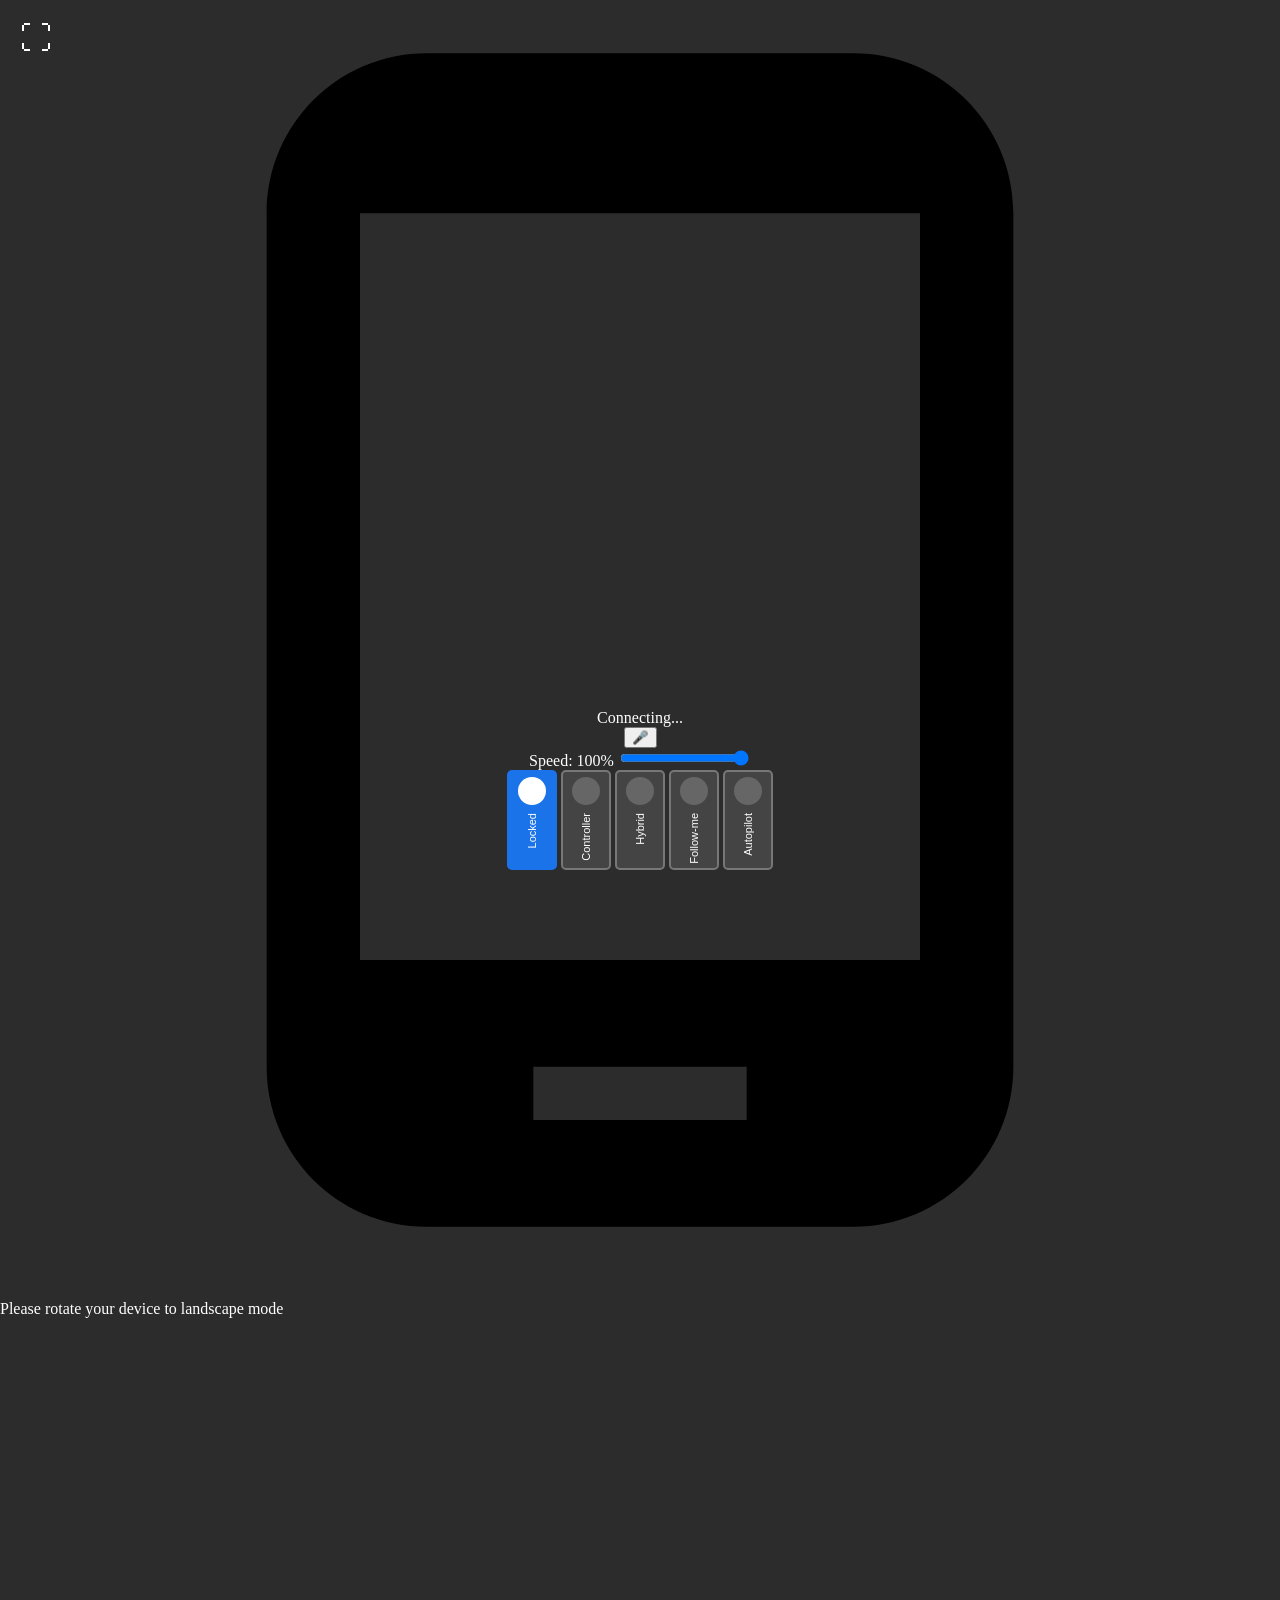
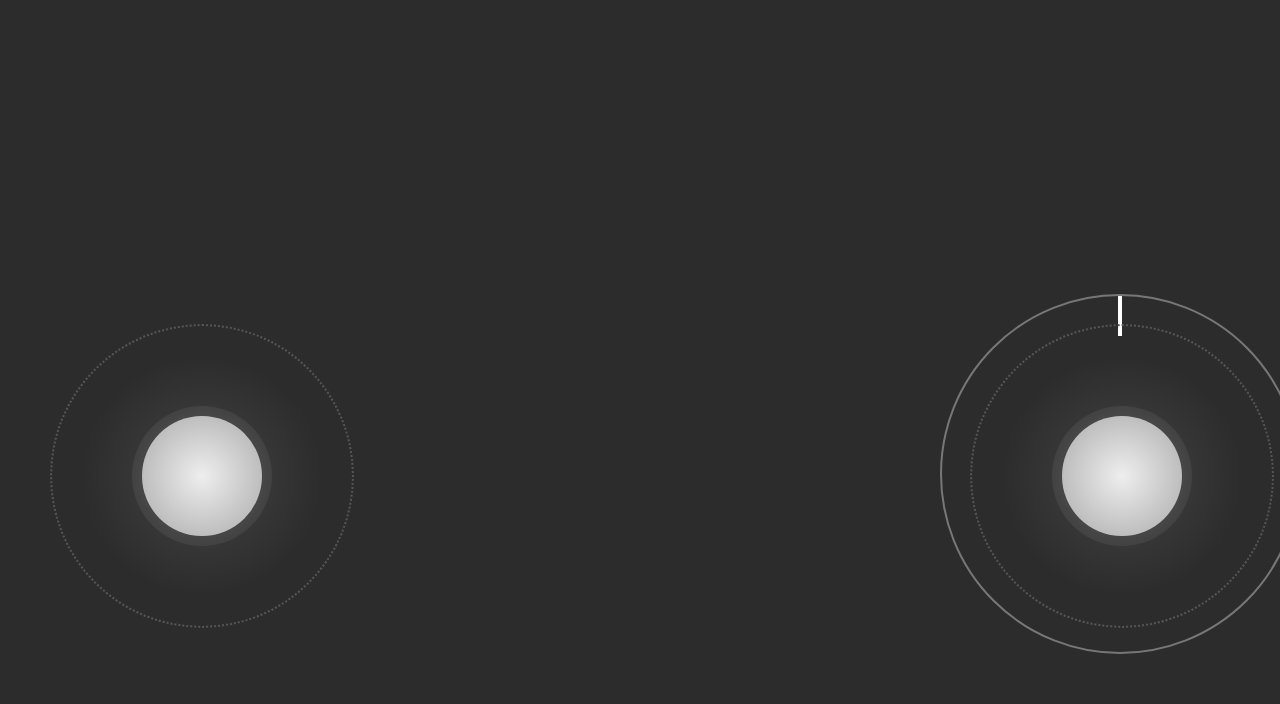
==== applications/web-app/static/index.html @ 46a5d194 "feat: add speed control slider and functionality to limit maximum speed" ====
<!-- applications/web-app/static/index.html -->

<!DOCTYPE html>
<html lang="en">

<head>
    <meta charset="UTF-8">
    <title>X-LINUX-RBT1 Controller</title>
    <link rel="stylesheet" href="/static/css/styles.css">
    <script src="/static/js/script.js" defer></script>
</head>

<body>
    <!-- Orientation Lock Overlay -->
    <div id="orientation-lock">
        <svg viewBox="0 0 24 24">
            <path d="M16 1H8C6.34 1 5 2.34 5 4v16c0 1.66 1.34 3 3 3h8c1.66 0 3-1.34 3-3V4c0-1.66-1.34-3-3-3zm-2 20h-4v-1h4v1zm3.25-3H6.75V4h10.5v14z"/>
        </svg>
        <p>Please rotate your device to landscape mode</p>
    </div>

    <button id="fullscreen-button" class="fullscreen-button">
        &#x26F6;
    </button>
    <div id="container">
        <!-- Left Joystick -->
        <div id="left-joystick" class="joystick">
            <div class="dial-container">
                <!-- Dummy Outer Dial -->
                <div class="outer-dial">
                    <div class="c5 dummy"></div>
                </div>
                <!-- Inner Joystick -->
                <div class="joystick-inner">
                    <div class="outer-circle c4">
                        <div class="circle c3">
                            <div class="arrows vertical-arrows"></div>
                            <div class="circle c2">
                                <div class="circle c1"></div>
                            </div>
                        </div>
                    </div>
                </div>
            </div>
        </div>

        <!-- Mode Selector -->
        <div id="mode-selector">
            <!-- Drive Type Indicator -->
            <div id="drive-type-indicator">
                <span id="drive-type-label">Connecting...</span>
            </div>
            <!-- Voice Control -->
            <div id="voice-control">
                <button id="voice-button" title="Voice control">&#x1F3A4;</button>
                <span id="voice-status"></span>
            </div>
            <!-- Speed Limit -->
            <div id="speed-control">
                <label for="speed-slider">Speed: <span id="speed-value">100</span>%</label>
                <input type="range" id="speed-slider" min="10" max="100" step="5" value="100">
            </div>
            <div class="mode-buttons">
                <button class="mode-button" data-mode="locked" id="mode-locked">
                    <div class="button-icon"></div>
                    <div class="button-label">Locked </div>
                </button>
                <button class="mode-button" data-mode="controller" id="mode-controller">
                    <div class="button-icon"></div>
                    <div class="button-label">Controller</div>
                </button>
                <button class="mode-button" data-mode="hybrid" id="mode-hybrid">
                    <div class="button-icon"></div>
                    <div class="button-label">Hybrid</div>
                </button>
                <button class="mode-button" data-mode="follow-me" id="mode-follow-me">
                    <div class="button-icon"></div>
                    <div class="button-label">Follow-me</div>
                </button>
                <button class="mode-button" data-mode="autopilot" id="mode-autopilot">
                    <div class="button-icon"></div>
                    <div class="button-label">Autopilot</div>
                </button>
            </div>
        </div>

        <!-- Right Joystick -->
        <div id="right-joystick" class="joystick">
            <div class="dial-container">
                <!-- Outer Dial -->
                <div class="outer-dial">
                    <div class="c5">
                        <div class="dial-indicator"></div>
                    </div>
                </div>
                <!-- Inner Joystick -->
                <div class="joystick-inner">
                    <div class="outer-circle c4">
                        <div class="circle c3">
                            <div class="arrows cross-arrows"></div>
                            <div class="circle c2">
                                <div class="circle c1"></div>
                            </div>
                        </div>
                    </div>
                </div>
            </div>
        </div>
    </div>
</body>

</html>
---- static/css/styles.css ----
/* applications/web-app/static/css/styles.css */

/* Global Styles */
body {
    margin: 0;
    background-color: #2c2c2c;
    color: #ffffff;
    overflow: hidden;
}

#container {
    display: flex;
    flex-direction: row;
    justify-content: space-between;
    align-items: flex-end;
    width: 100vw;
    height: 100vh;
    padding: 20px;
}

/* Joystick Styles */
.joystick {
    position: relative;
    touch-action: none;
}

/* Dial Container (for both joysticks) */
.dial-container {
    position: relative;
    width: 360px;
    height: 360px;
}

/* Outer Dial */
.outer-dial {
    position: absolute;
    top: 0;
    left: 0;
    width: 360px;
    height: 360px;
    touch-action: none;
}

/* Outer Dial Circle (Right Joystick) */
#right-joystick .c5 {
    width: 360px;
    height: 360px;
    border: 2px solid #777;
    border-radius: 50%;
    position: relative;
    transform-origin: center center;
    overflow: hidden;
    box-sizing: border-box;
    background: none;
}

/* Dummy Outer Dial Circle (Left Joystick) */
#left-joystick .c5.dummy {
    width: 360px;
    height: 360px;
    visibility: hidden;
}

/* Dial Indicator */
.dial-indicator {
    position: absolute;
    top: 0;
    left: 50%;
    width: 4px;
    height: 40px;
    background-color: #fff;
    transform: translateX(-50%);
}

/* Joystick Inner Container */
.joystick-inner {
    position: absolute;
    top: 30px;
    left: 30px;
    width: 300px;
    height: 300px;
}

/* Outer Circle and Circle Classes */
.outer-circle,
.circle {
    position: relative;
    border-radius: 50%;
    display: flex;
    justify-content: center;
    align-items: center;
}

/* Circle C4 */
.c4 {
    width: 300px;
    height: 300px;
    border: 2px dotted #555;
}

/* Circle C3 */
.c3 {
    width: 240px;
    height: 240px;
    background: radial-gradient(circle, #444, #222);
}

/* Circle C2 */
.c2 {
    width: 140px;
    height: 140px;
    background: radial-gradient(circle, #666, #333);
}

/* Circle C1 (Thumb) */
.c1 {
    width: 120px;
    height: 120px;
    background: radial-gradient(circle, #eee, #aaa);
}

/* Arrows */
.arrows {
    position: absolute;
}

.vertical-arrows::before,
.vertical-arrows::after,
.cross-arrows::before,
.cross-arrows::after {
    content: '';
    position: absolute;
    width: 0;
    height: 0;
    border: 20px solid transparent;
}

/* Vertical Arrows */
.vertical-arrows::before {
    bottom: 100%;
    left: 50%;
    border-bottom-color: #fff;
    margin-left: -10px;
}

.vertical-arrows::after {
    top: 100%;
    left: 50%;
    border-top-color: #fff;
    margin-left: -10px;
}

/* Cross Arrows */
.cross-arrows::before {
    top: 50%;
    left: 100%;
    border-left-color: #fff;
    margin-top: -10px;
}

.cross-arrows::after {
    top: 50%;
    right: 100%;
    border-right-color: #fff;
    margin-top: -10px;
}

/* Mode Selector */
#mode-selector {
    position: absolute;
    bottom: 30px;
    left: 50%;
    transform: translateX(-50%);
    text-align: center;
}

.mode-buttons {
    display: flex;
    justify-content: center;
    align-items: flex-end;
}

.mode-button {
    background-color: #444;
    border: 2px solid #777;
    margin: 0 2px;
    padding: 5px 2px;
    border-radius: 5px;
    cursor: pointer;
    outline: none;
    width: 50px;
    height: 100px;
    box-sizing: border-box;
    display: flex;
    flex-direction: column;
    align-items: center;
    justify-content: flex-start;
}

.mode-button .button-icon {
    width: 28px;
    height: 28px;
    background-color: #666;
    border-radius: 50%;
    margin-bottom: 8px;
    flex-shrink: 0;
}

.mode-button .button-label {
    font-size: 11px;
    color: #fff;
    writing-mode: vertical-rl;
    text-orientation: mixed;
    transform: rotate(180deg);
    flex-shrink: 0;
    overflow: hidden;
    text-overflow: ellipsis;
}

.mode-button.selected {
    background-color: #1a73e8;
    border-color: #1a73e8;
}

.mode-button.selected .button-icon {
    background-color: #fff;
}

.mode-button:hover {
    background-color: #555;
}

/* Increase touch area for the outer dial */
#right-joystick .outer-dial {
    width: 460px; /* Increased from 360px */
    height: 460px;
    top: -50px;   /* Adjusted to center */
    left: -50px;
}

#right-joystick .c5 {
    width: 360px;
    height: 360px;
    /* Center the dial within the increased touch area */
    position: absolute;
    top: 50px;
    left: 50px;
}

/* Adjust the dial-indicator position */
#right-joystick .dial-indicator {
    position: absolute;
    top: 0;
    left: 50%;
    transform: translateX(-50%);
}

/* Full-Screen Button Styles */
.fullscreen-button {
    position: absolute;
    top: 10px;
    left: 10px;
    background-color: transparent;
    border: none;
    cursor: pointer;
    z-index: 1000;
    padding: 10px;
    font-size: 32px; /* Adjust the font size for visibility */
    color: #fff;     /* Set the color to white */
}

.fullscreen-button:focus {
    outline: none; /* Remove focus outline */
}
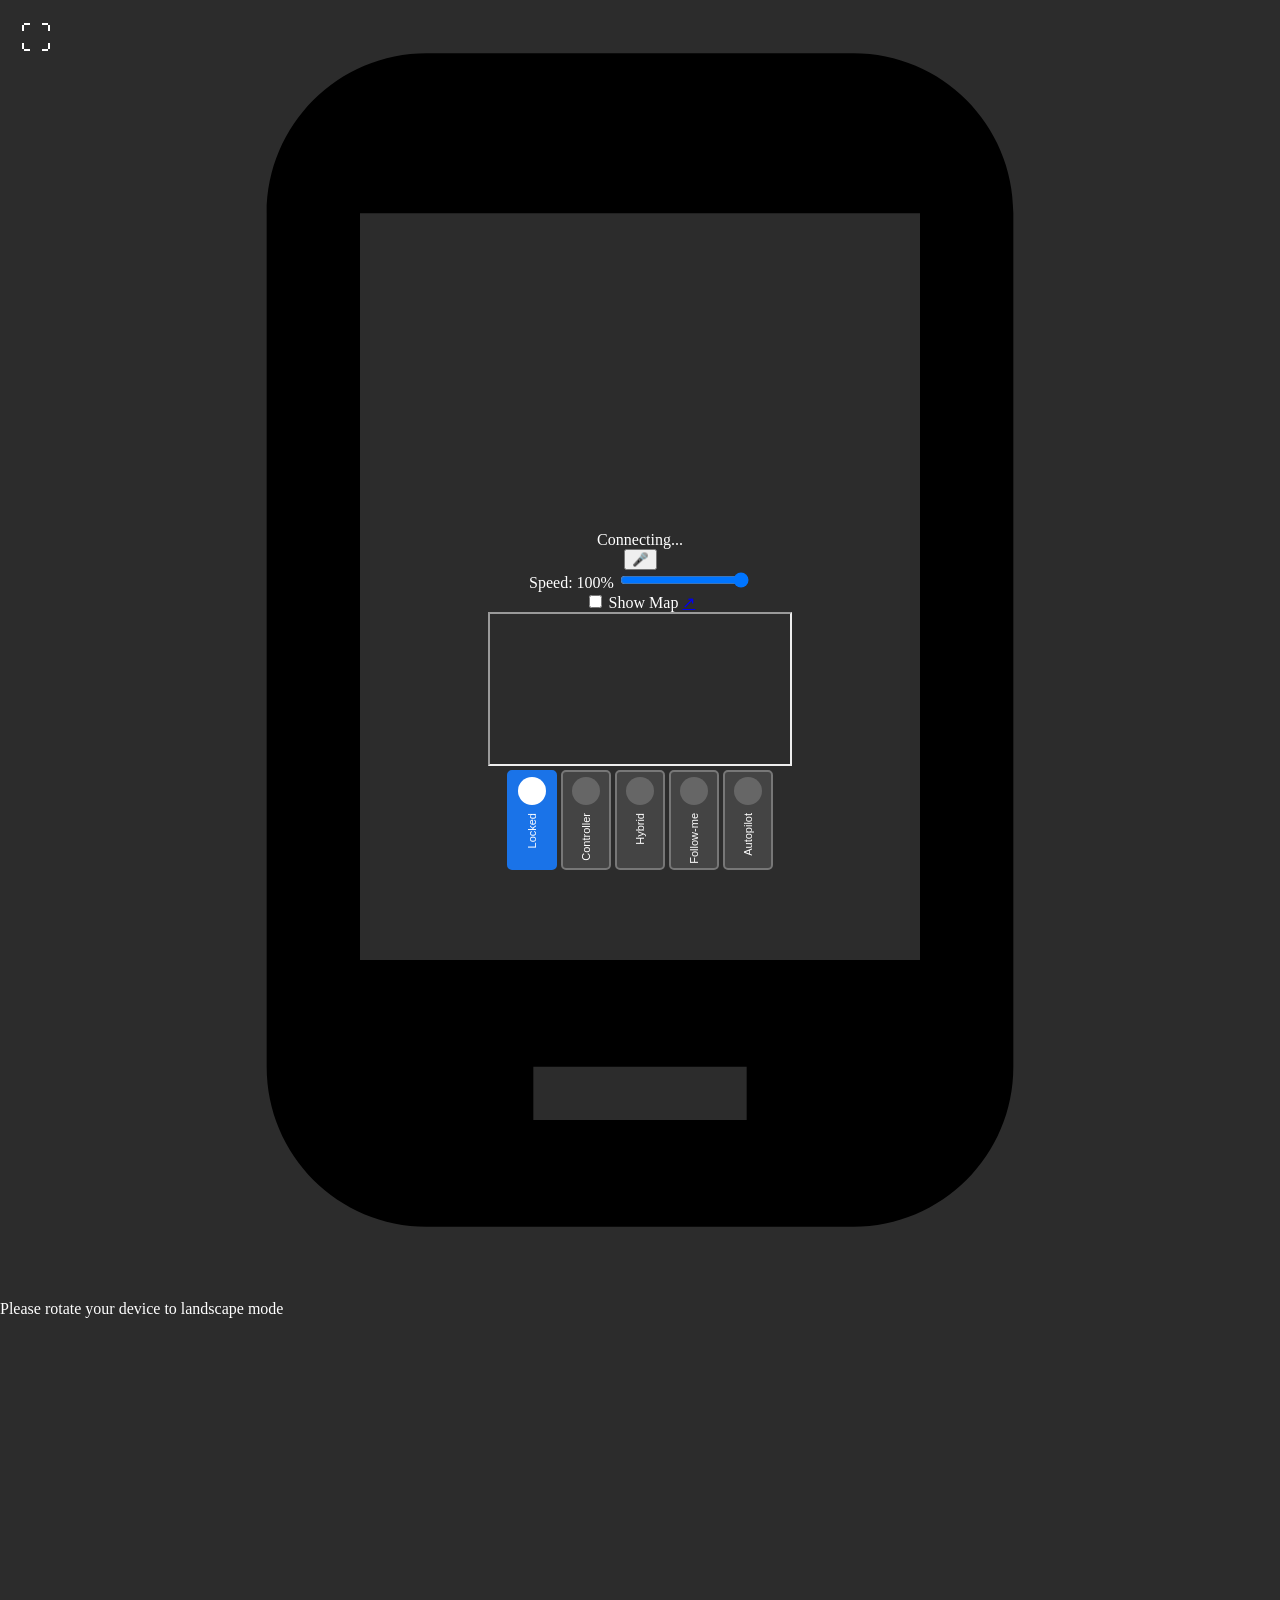
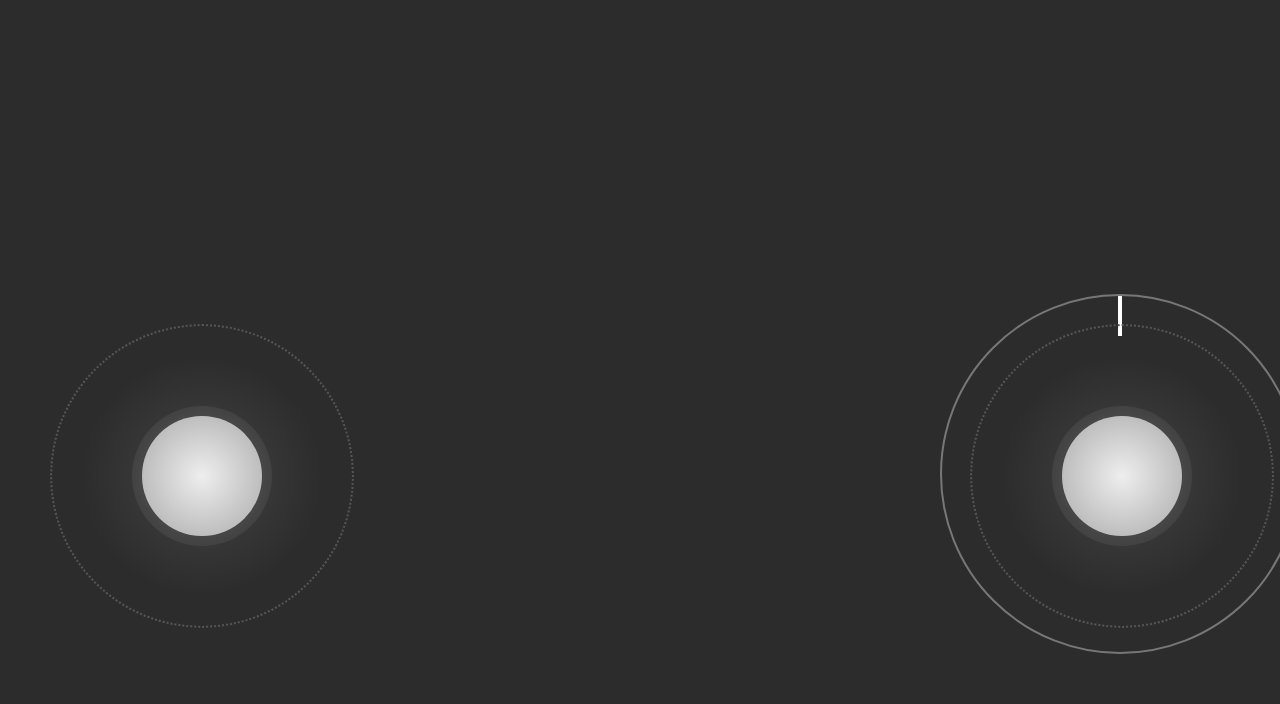
==== commit 38cc0b19: "feat: Enhance odometry features and UI components - Added JSONResponse and HTMLResponse imports in m" ====
--- a/applications/web-app/static/index.html
+++ b/applications/web-app/static/index.html
@@ -60,6 +60,14 @@
                 <label for="speed-slider">Speed: <span id="speed-value">100</span>%</label>
                 <input type="range" id="speed-slider" min="10" max="100" step="5" value="100">
             </div>
+            <!-- Odometry Map Widget -->
+            <div id="map-widget">
+                <div id="map-widget-header">
+                    <label><input type="checkbox" id="map-toggle"> Show Map</label>
+                    <a id="map-fullpage-link" href="/map" target="_blank" title="Open full map">&#x2197;</a>
+                </div>
+                <iframe id="map-frame" title="Robot map"></iframe>
+            </div>
             <div class="mode-buttons">
                 <button class="mode-button" data-mode="locked" id="mode-locked">
                     <div class="button-icon"></div>
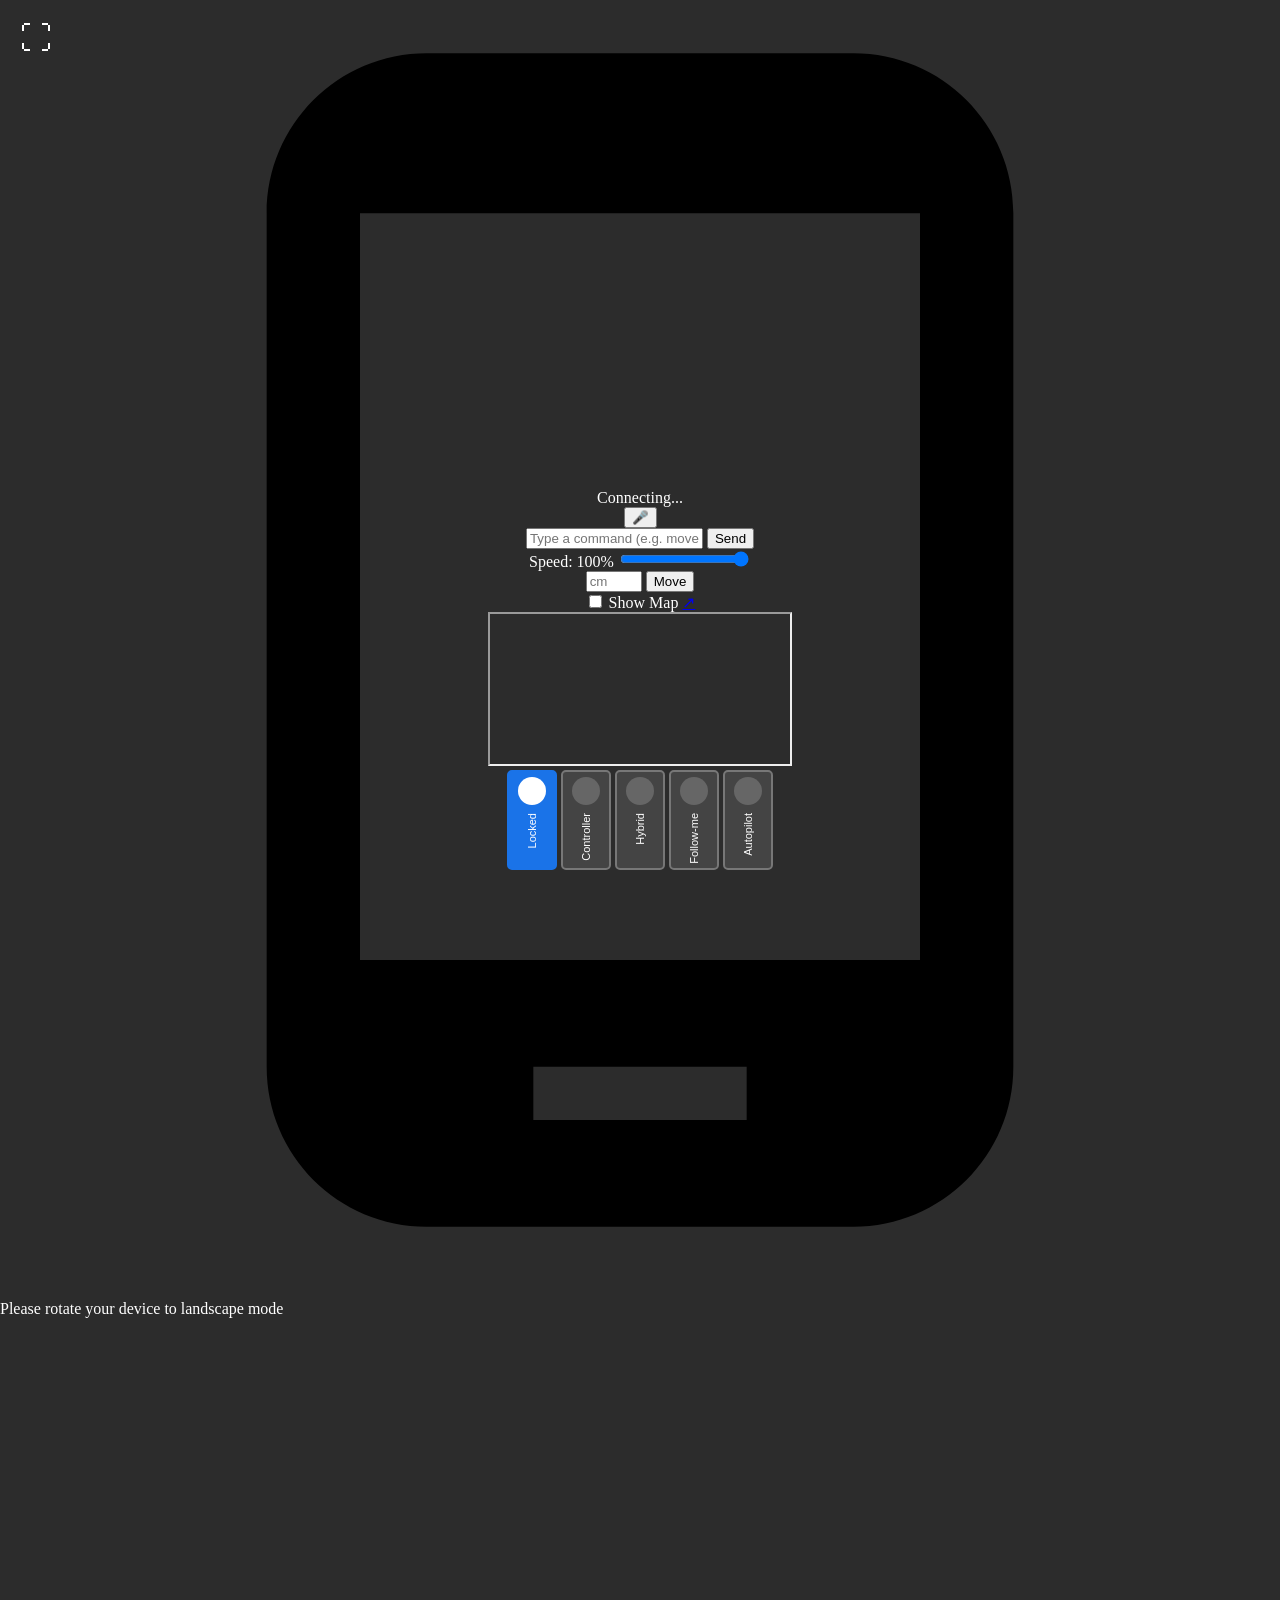
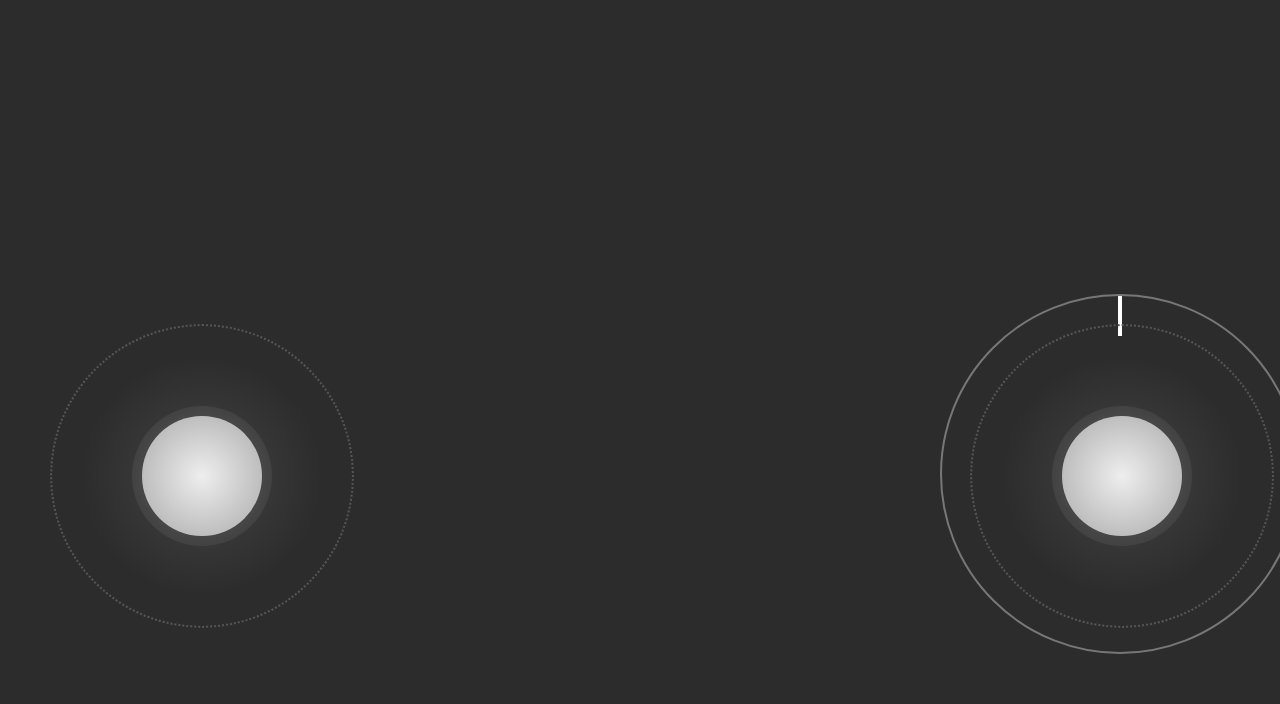
==== commit 1a2f5ccf: "feat: Implement closed-loop movement control and manual command input - Added `move_distance_cm` fun" ====
--- a/applications/web-app/static/index.html
+++ b/applications/web-app/static/index.html
@@ -55,10 +55,21 @@
                 <button id="voice-button" title="Voice control">&#x1F3A4;</button>
                 <span id="voice-status"></span>
             </div>
+            <!-- Manual voice-command text input (bypasses mic, same intent classifier) -->
+            <div id="voice-text-control">
+                <input type="text" id="voice-text-input" placeholder="Type a command (e.g. move forward)">
+                <button id="voice-text-send" title="Send as voice command">Send</button>
+            </div>
             <!-- Speed Limit -->
             <div id="speed-control">
                 <label for="speed-slider">Speed: <span id="speed-value">100</span>%</label>
                 <input type="range" id="speed-slider" min="10" max="100" step="5" value="100">
+            </div>
+            <!-- Closed-loop move-by-distance, using mouse odometry -->
+            <div id="move-cm-control">
+                <input type="number" id="move-cm-input" min="1" max="500" step="1" placeholder="cm">
+                <button id="move-cm-send" title="Drive forward this many cm">Move</button>
+                <span id="move-cm-status"></span>
             </div>
             <!-- Odometry Map Widget -->
             <div id="map-widget">
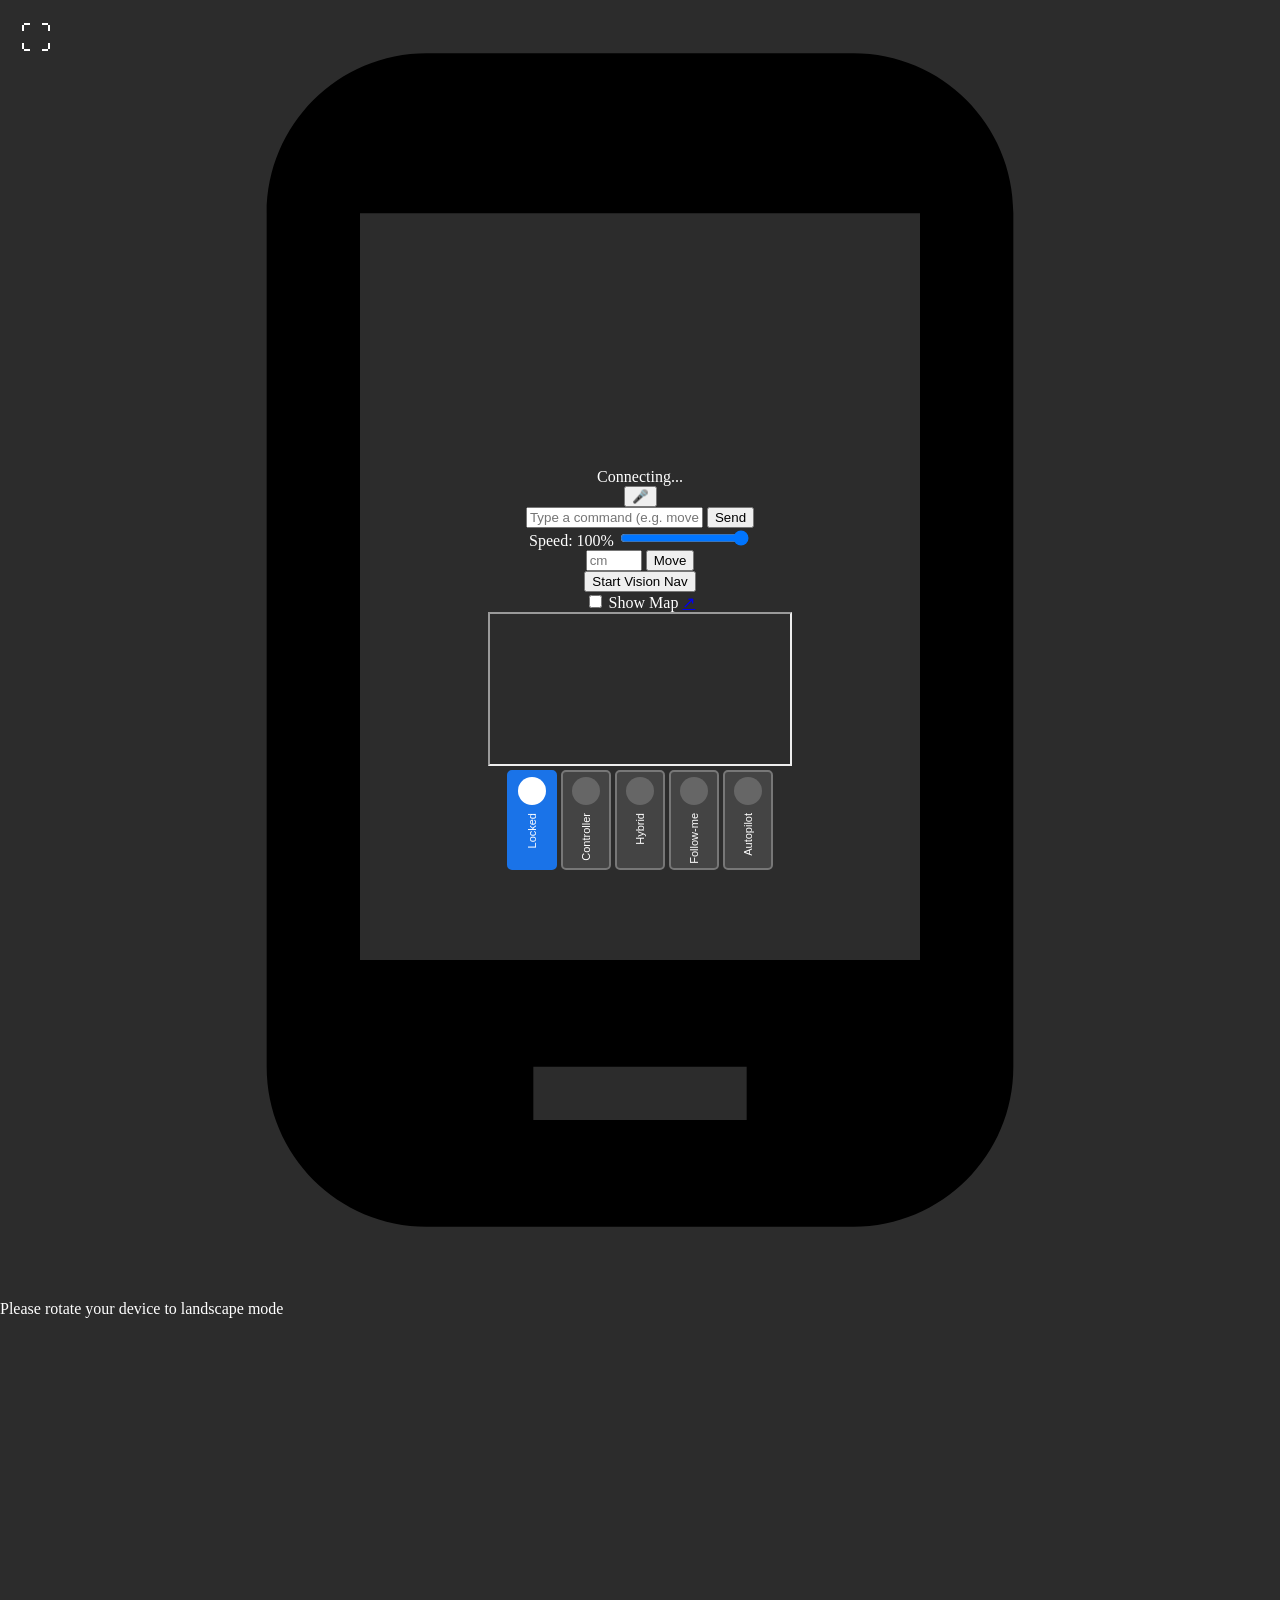
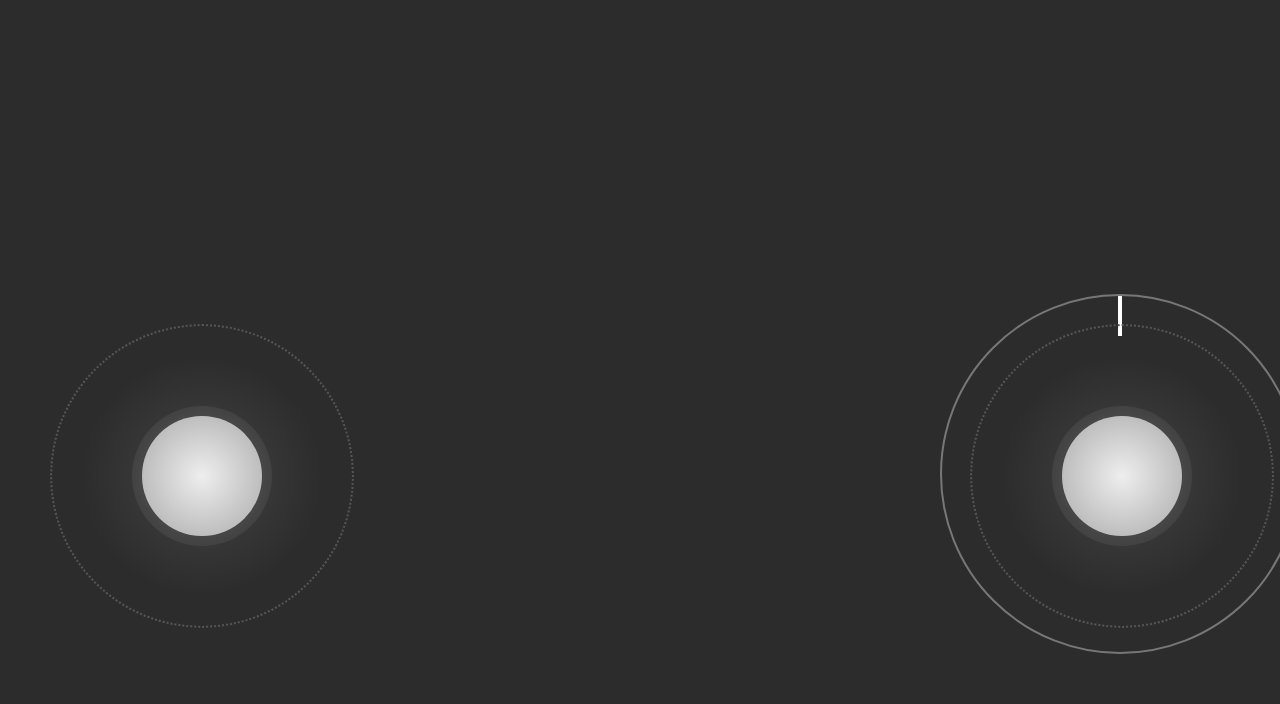
==== commit 477e0d9b: "feat: implement ArUco drive-to-marker vision navigation and UI controls" ====
--- a/applications/web-app/static/index.html
+++ b/applications/web-app/static/index.html
@@ -71,6 +71,11 @@
                 <button id="move-cm-send" title="Drive forward this many cm">Move</button>
                 <span id="move-cm-status"></span>
             </div>
+            <!-- ArUco drive-to-marker vision nav -->
+            <div id="vision-nav-control">
+                <button id="vision-nav-btn" title="See an ArUco marker and drive up to it">Start Vision Nav</button>
+                <span id="vision-nav-status"></span>
+            </div>
             <!-- Odometry Map Widget -->
             <div id="map-widget">
                 <div id="map-widget-header">
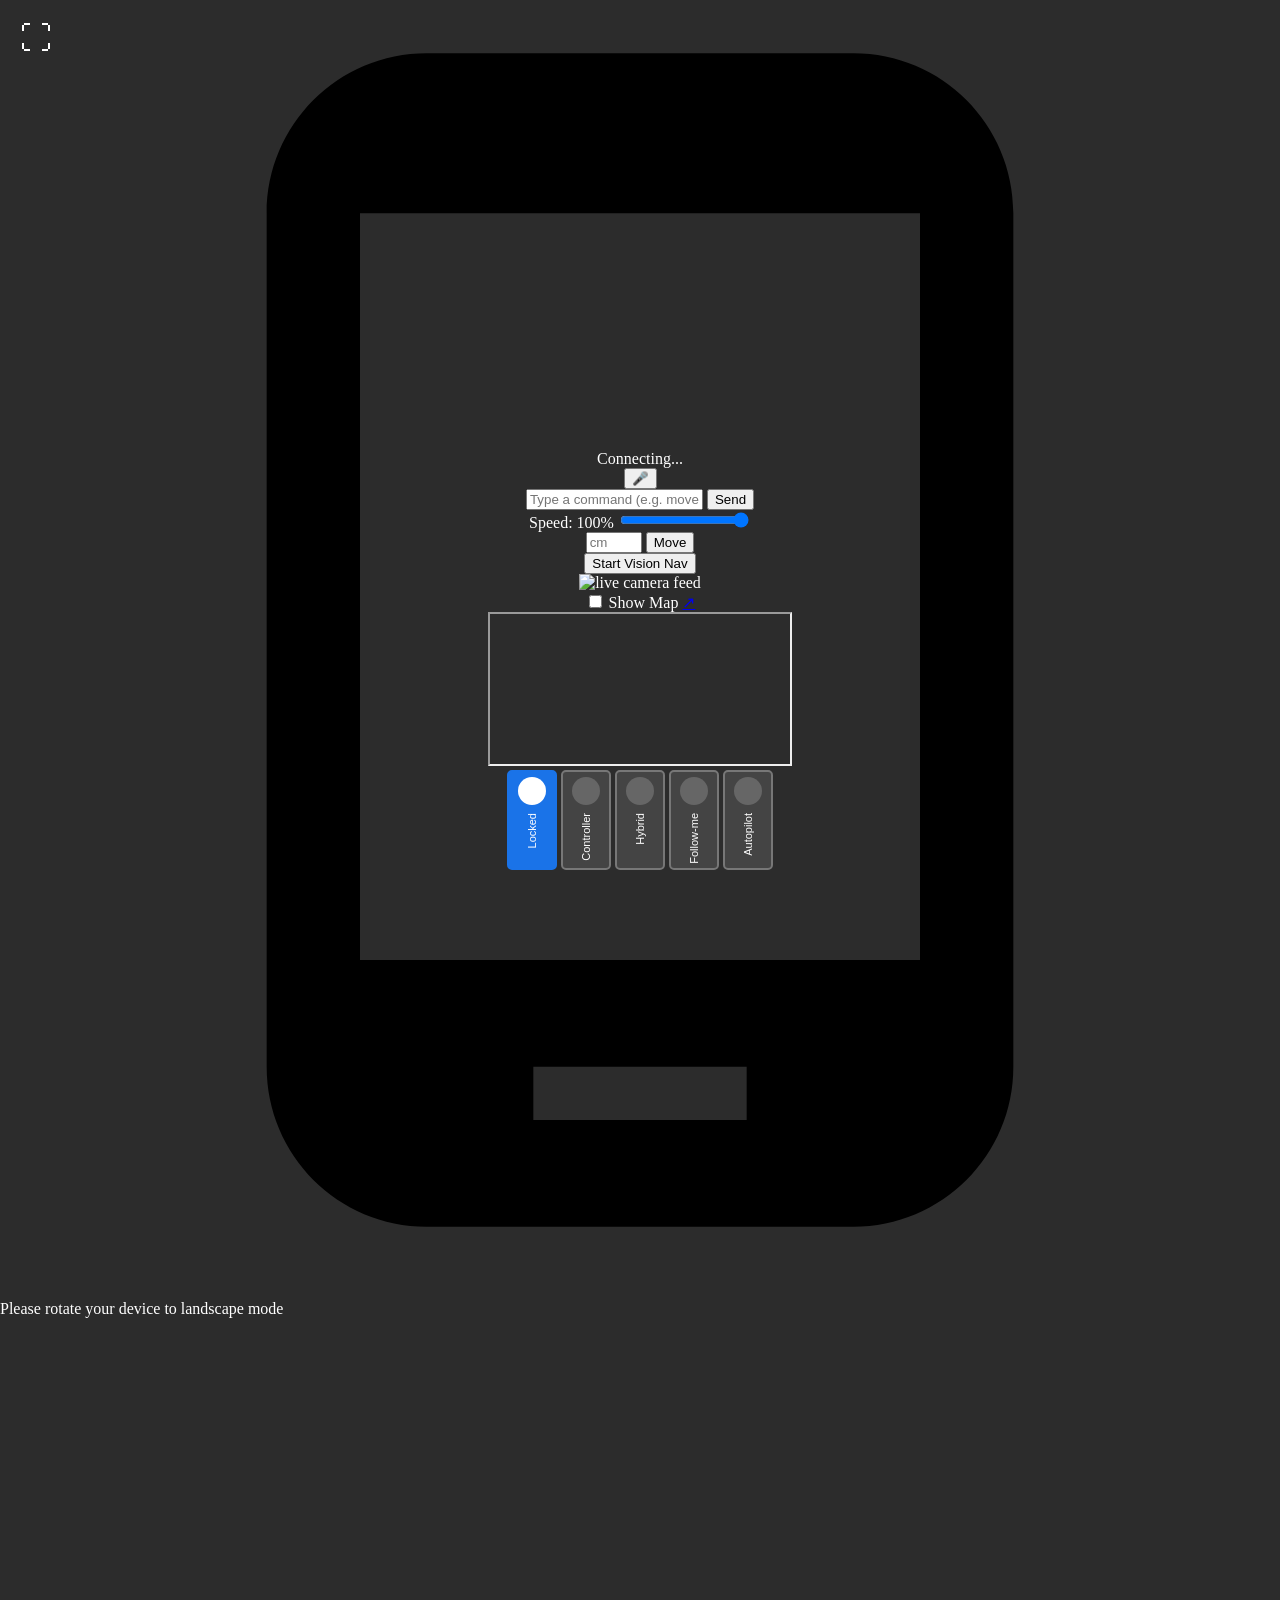
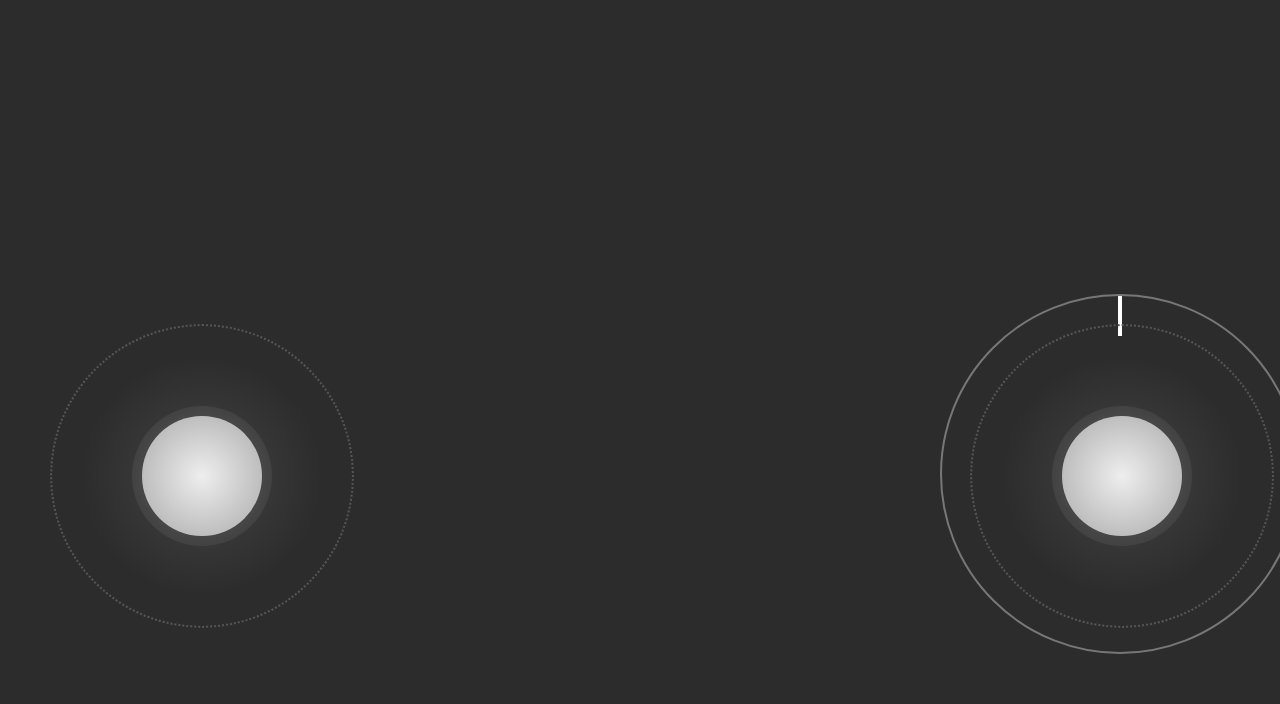
==== commit c9d1b2ba: "added always on preview" ====
--- a/applications/web-app/static/index.html
+++ b/applications/web-app/static/index.html
@@ -76,6 +76,10 @@
                 <button id="vision-nav-btn" title="See an ArUco marker and drive up to it">Start Vision Nav</button>
                 <span id="vision-nav-status"></span>
             </div>
+            <!-- Always-on live camera feed with ArUco detection overlay -->
+            <div id="vision-feed">
+                <img id="vision-feed-img" alt="live camera feed">
+            </div>
             <!-- Odometry Map Widget -->
             <div id="map-widget">
                 <div id="map-widget-header">
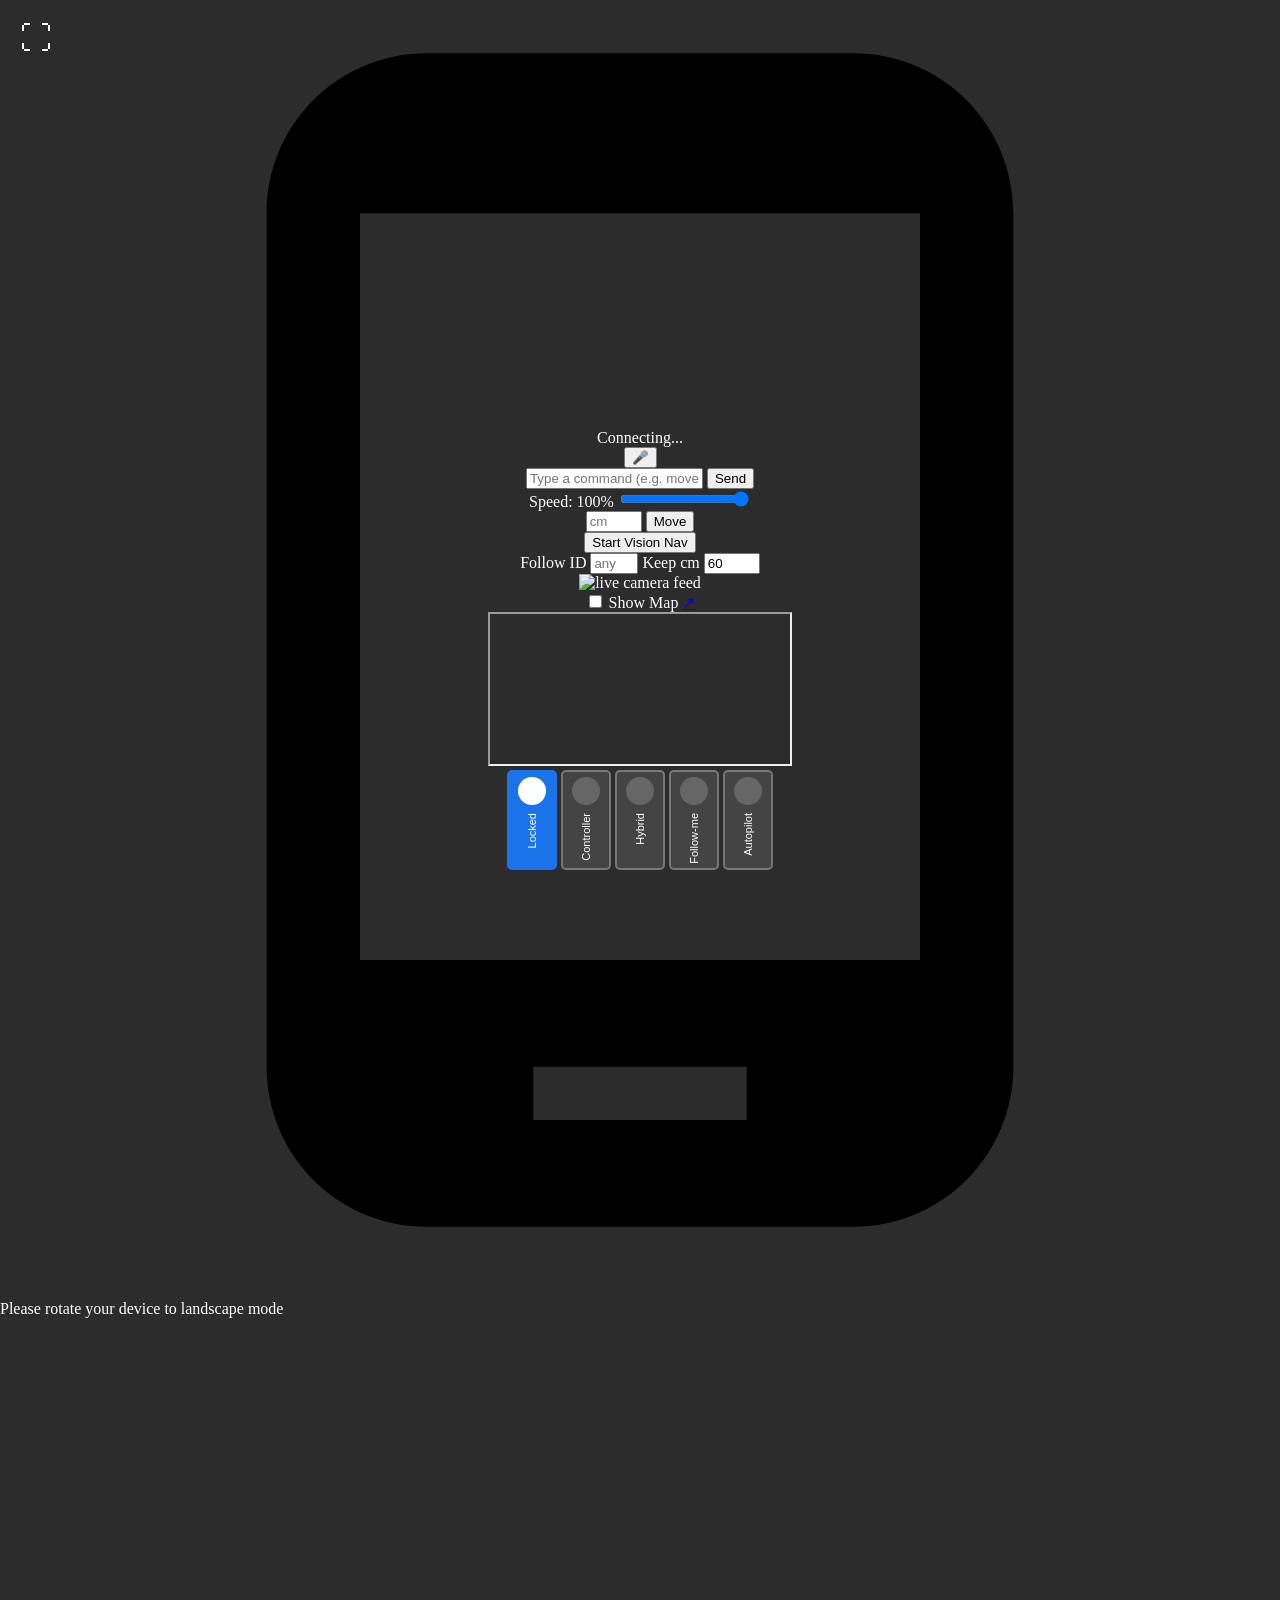
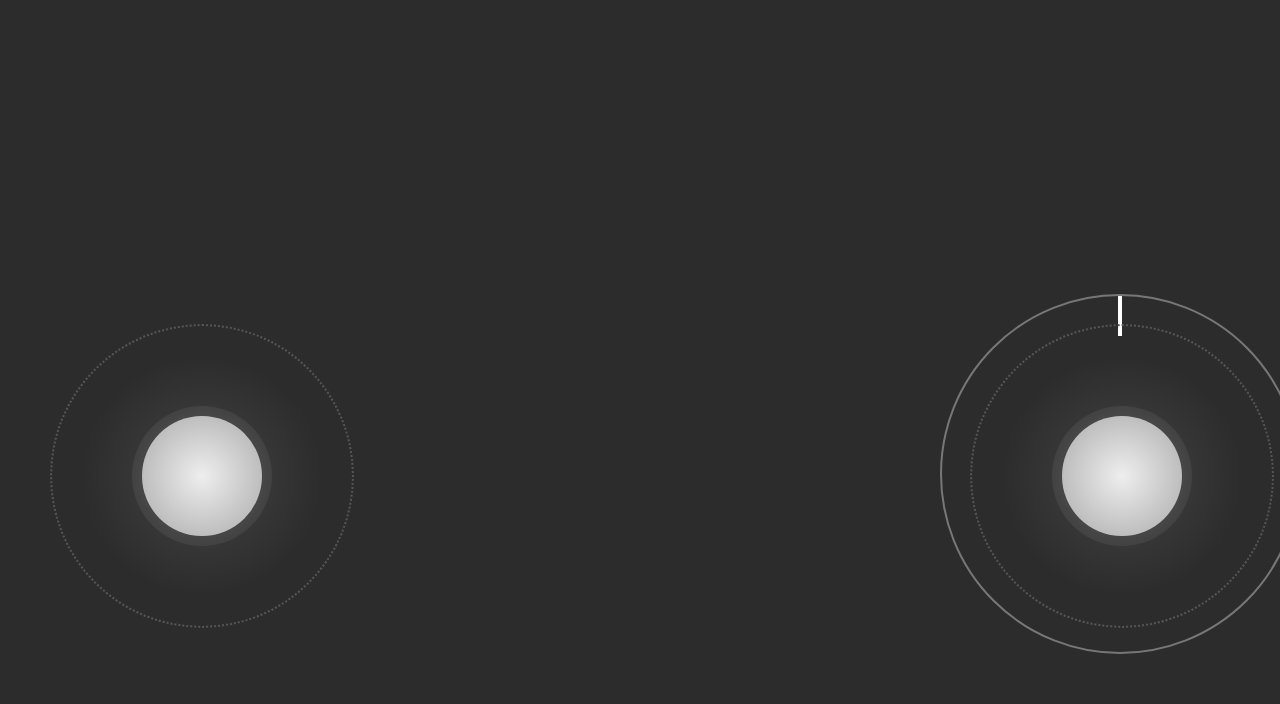
==== commit 1957a090: "follow me part 2" ====
--- a/applications/web-app/static/index.html
+++ b/applications/web-app/static/index.html
@@ -76,6 +76,17 @@
                 <button id="vision-nav-btn" title="See an ArUco marker and drive up to it">Start Vision Nav</button>
                 <span id="vision-nav-status"></span>
             </div>
+            <!-- Follow-me settings: which marker to follow + gap to keep.
+                 Applied when the follow-me mode button is selected. -->
+            <div id="follow-control">
+                <label title="ArUco marker ID to follow (blank = nearest)">Follow ID
+                    <input type="number" id="follow-marker-id" min="0" max="49" step="1" placeholder="any">
+                </label>
+                <label title="Distance to keep from the marker, in cm">Keep cm
+                    <input type="number" id="follow-distance-cm" min="10" max="300" step="5" value="60">
+                </label>
+                <span id="follow-status"></span>
+            </div>
             <!-- Always-on live camera feed with ArUco detection overlay -->
             <div id="vision-feed">
                 <img id="vision-feed-img" alt="live camera feed">
